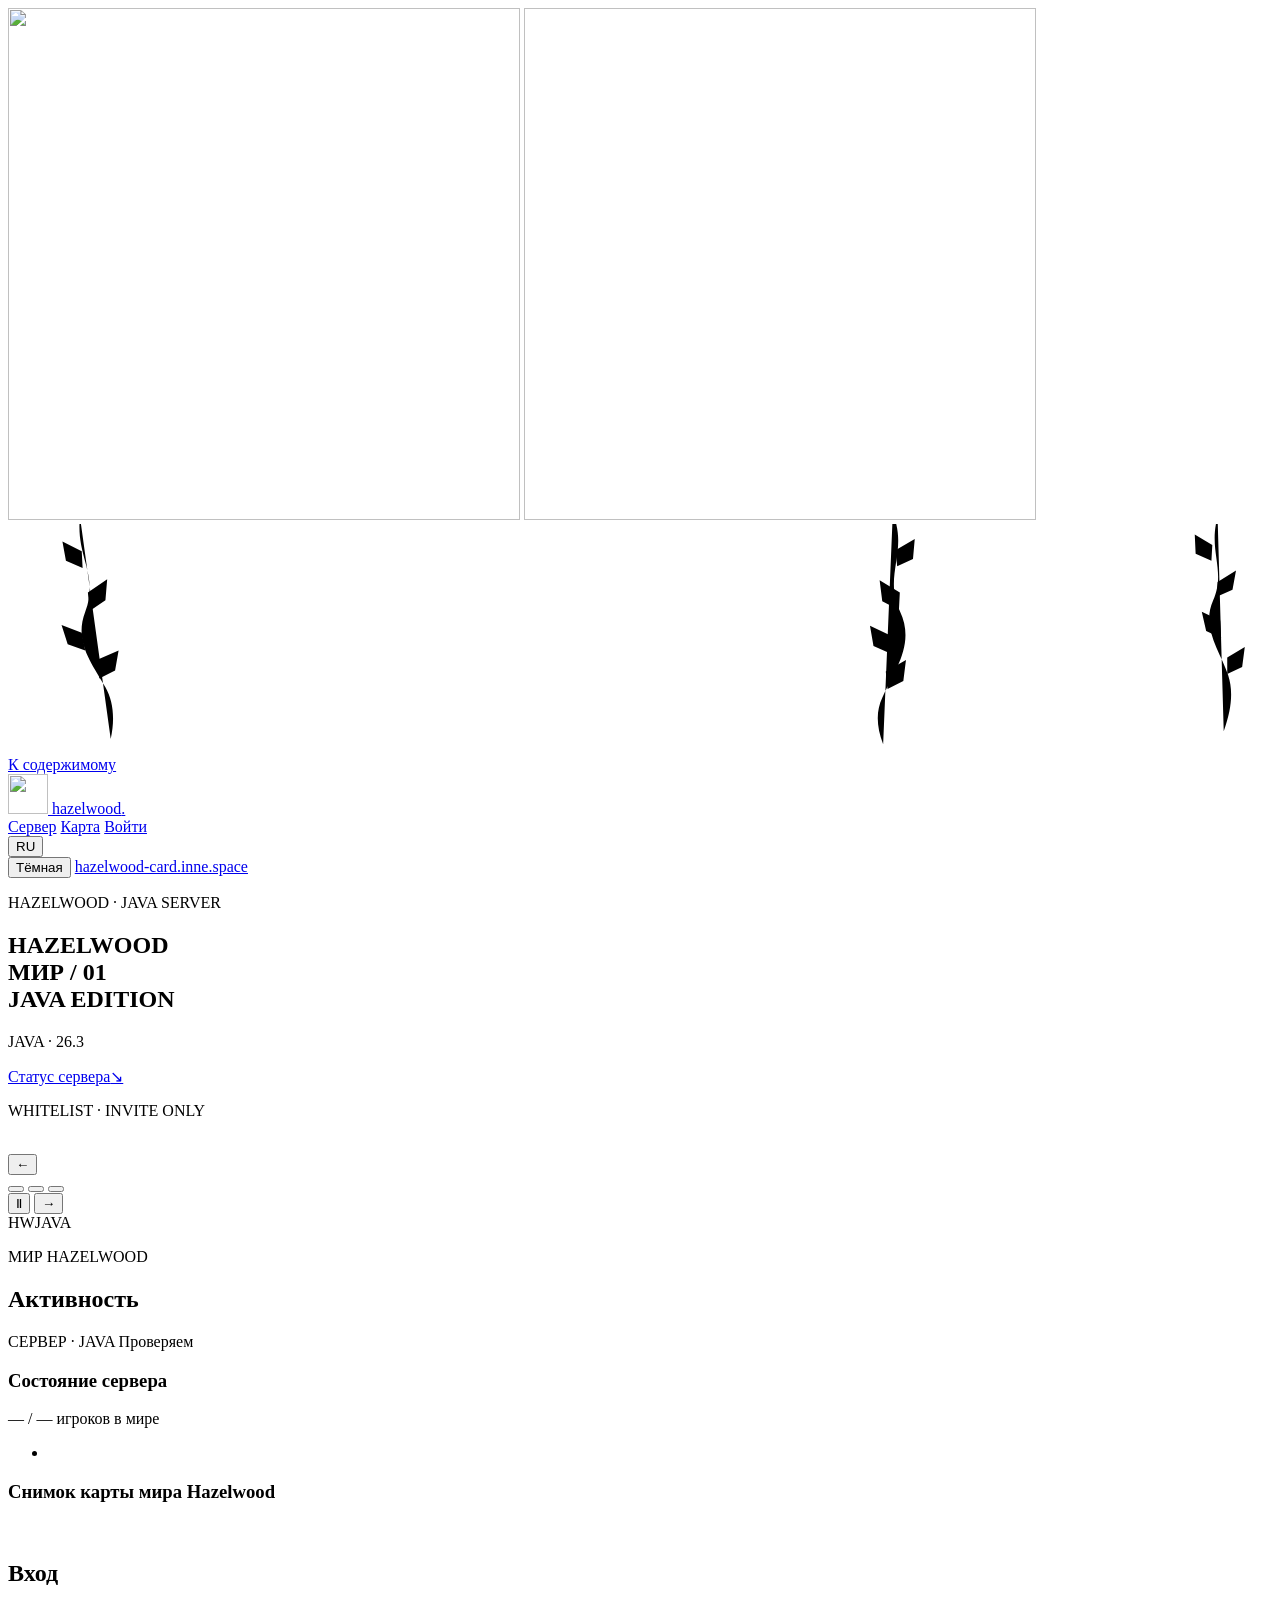
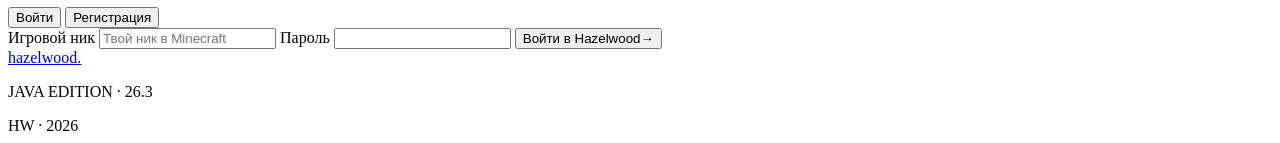
==== web/index.html @ 037be2fb "Initial Hazelwood player profile site" ====
<!doctype html>
<html lang="ru">
  <head>
    <meta charset="utf-8">
    <meta name="viewport" content="width=device-width, initial-scale=1">
    <meta name="description" content="Hazelwood — игроки онлайн, BlueMap и карточки жителей закрытого Minecraft-сервера." id="page-description">
    <title>Hazelwood — мир Minecraft</title>
    <link rel="icon" type="image/png" href="/assets/brand/hazelwood-favicon.png">
    <link rel="preload" as="image" href="/assets/ambient/day-reef.webp" fetchpriority="low">
    <link rel="preload" as="image" href="/assets/ambient/day-village.webp" fetchpriority="low">
    <link rel="preload" as="image" href="/assets/ambient/day-temple.webp" fetchpriority="low">
    <link rel="preload" as="image" href="/assets/ambient/night-forest.webp" fetchpriority="low">
    <link rel="preload" as="image" href="/assets/ambient/night-swamp.webp" fetchpriority="low">
    <link rel="preload" as="image" href="/assets/ambient/night-sanctuary.webp" fetchpriority="low">
    <link rel="stylesheet" href="/styles.css?v=[base64]">
    <script src="/app.js?v=[base64]" defer></script>
  </head>
  <body>
    <div class="ambient-light" aria-hidden="true">
      <img class="ambient-ray" data-ambient-layer="0" data-active="true" data-source="/assets/ambient/day-reef.webp" src="/assets/ambient/day-reef.webp" alt="" width="512" height="512" decoding="async">
      <img class="ambient-ray" data-ambient-layer="1" data-active="false" alt="" width="512" height="512" decoding="async">
    </div>
    <svg class="header-vines" id="header-vines" viewBox="0 0 1440 260" preserveAspectRatio="none" aria-hidden="true" focusable="false">
      <g class="vine-sway vine-sway-a">
        <path class="vine-stem" d="M82-8c-5 46 22 65 6 108-13 34 7 58 23 86 9 16 11 36 6 59"></path>
        <path class="vine-leaf" d="M84 31 62 20l4 22 19 8zm7 47 22-15-2 24-18 12zm-7 46-23-9 7 22 20 7zm19 30 23-10-4 23-18 9z"></path>
      </g>
      <g class="vine-sway vine-sway-b">
        <path class="vine-stem" d="M1008-12c18 44-11 70 8 111 18 38-6 67-20 99-7 15-7 32 1 53"></path>
        <path class="vine-leaf" d="m1011 30 22-13-2 23-18 8zm5 48-23-14 3 24 19 10zm-13 48-21-10 4 23 18 8zm-3 42 23-13-3 24-18 9z"></path>
      </g>
      <g class="vine-sway vine-sway-c">
        <path class="vine-stem" d="M1378-8c-11 39 10 61-5 95-14 31 8 58 17 85 6 18 4 39-5 64"></path>
        <path class="vine-leaf" d="m1372 24-20-12 1 22 18 8zm6 42 21-13-4 22-18 8zm3 44-21-10 5 22 17 8zm8 42 20-12-3 23-17 8z"></path>
      </g>
    </svg>
    <a class="skip-link" href="#main" data-i18n="skip">К содержимому</a>
    <header class="site-header">
      <a class="brand" href="#top" aria-label="Hazelwood — главная" data-i18n-aria="brand.home">
        <img class="brand-mark" src="/assets/brand/hazelwood-mark.png" alt="" width="40" height="40">
        <span class="brand-name">hazelwood<span class="brand-dot">.</span></span>
      </a>
      <nav class="primary-nav" aria-label="Основная навигация" data-i18n-aria="nav.label">
        <a href="#world" data-i18n="nav.server">Сервер</a>
        <a href="#map" data-i18n="nav.map">Карта</a>
        <a href="#account" id="account-nav" data-i18n="nav.login">Войти</a>
      </nav>
      <div class="language-control" id="language-control">
        <button class="language-trigger" id="language-trigger" type="button" aria-label="Язык сайта" data-i18n-aria="language.label" aria-haspopup="listbox" aria-expanded="false" aria-controls="language-menu">
          <span data-language-code>RU</span><span class="language-chevron" aria-hidden="true"></span>
        </button>
        <div class="language-menu" id="language-menu" role="listbox" aria-label="Язык сайта" data-i18n-aria="language.label" hidden>
          <button class="language-option" type="button" role="option" lang="ru" data-language="ru" aria-selected="true" tabindex="-1">
            <span class="language-name">Русский</span><span class="language-option-meta"><span>RU</span><span class="language-check" aria-hidden="true">✓</span></span>
          </button>
          <button class="language-option" type="button" role="option" lang="uk" data-language="uk" aria-selected="false" tabindex="-1">
            <span class="language-name">Українська</span><span class="language-option-meta"><span>UK</span><span class="language-check" aria-hidden="true">✓</span></span>
          </button>
          <button class="language-option" type="button" role="option" lang="en" data-language="en" aria-selected="false" tabindex="-1">
            <span class="language-name">English</span><span class="language-option-meta"><span>EN</span><span class="language-check" aria-hidden="true">✓</span></span>
          </button>
        </div>
      </div>
      <button class="theme-toggle" id="theme-toggle" type="button" aria-label="Переключить на тёмную тему" aria-pressed="false"><span class="theme-icon" aria-hidden="true"><i></i></span><span id="theme-label">Тёмная</span></button>
      <a class="server-address" href="https://hazelwood-card.inne.space" aria-label="Адрес сайта Hazelwood" data-i18n-aria="server.address">
        <span class="address-status" aria-hidden="true"></span>
        hazelwood-card.inne.space
      </a>
    </header>


    <main id="main">
      <section class="hero shell" id="top" aria-labelledby="hero-title">
        <div class="hero-copy">
          <p class="eyebrow"><span class="status-cube" aria-hidden="true"></span>HAZELWOOD · JAVA SERVER</p>
          <h1 id="hero-title"><span class="hero-line" data-i18n="hero.line1">HAZELWOOD</span><br><span class="hero-line" data-i18n="hero.line2">МИР / 01</span><br><span data-i18n="hero.line3">JAVA EDITION</span></h1>
          <p class="hero-intro" data-i18n="hero.intro">JAVA · 26.3</p>
          <a class="button button-light" href="#world"><span data-i18n="hero.cta">Статус сервера</span><span aria-hidden="true">↘</span></a>
          <p class="hero-motd"><span class="motd-dot" aria-hidden="true"></span><span data-i18n="hero.motd">WHITELIST · INVITE ONLY</span></p>
        </div>
        <div class="hero-carousel" id="hero-carousel" data-scene-carousel data-theme="light" role="region" aria-label="Сцены мира Hazelwood" data-i18n-aria="scene.carousel">
          <div class="hero-scene-images" aria-hidden="true">
            <img class="hero-scene-image" id="scene-image-a" src="/assets/scenes/day-reef.webp" srcset="/assets/scenes/day-reef-840.webp 840w, /assets/scenes/day-reef-1200.webp 1200w, /assets/scenes/day-reef.webp 1672w" sizes="(max-width: 820px) 94vw, 60vw" data-source="/assets/scenes/day-reef.webp" data-active="true" draggable="false" alt="" decoding="async" fetchpriority="high">
            <img class="hero-scene-image" id="scene-image-b" data-active="false" draggable="false" alt="" decoding="async">
          </div>
          <div class="hero-carousel-controls">
            <button class="scene-control" type="button" data-scene-action="previous" aria-label="Предыдущая сцена" data-i18n-aria="scene.previous"><span aria-hidden="true">←</span></button>
            <div class="scene-pagination">
              <div class="scene-pagination-set" data-scene-controls="day" role="group" aria-label="Дневные сцены" data-i18n-aria="scene.dayControls">
                <button class="scene-indicator" type="button" data-scene-index="0" aria-label="Дневная сцена 1" data-i18n-aria="scene.day1" aria-pressed="true"></button>
                <button class="scene-indicator" type="button" data-scene-index="1" aria-label="Дневная сцена 2" data-i18n-aria="scene.day2" aria-pressed="false"></button>
                <button class="scene-indicator" type="button" data-scene-index="2" aria-label="Дневная сцена 3" data-i18n-aria="scene.day3" aria-pressed="false"></button>
              </div>
              <div class="scene-pagination-set" data-scene-controls="night" role="group" aria-label="Ночные сцены" data-i18n-aria="scene.nightControls" hidden>
                <button class="scene-indicator" type="button" data-scene-index="0" aria-label="Ночная сцена 1" data-i18n-aria="scene.night1" aria-pressed="true"></button>
                <button class="scene-indicator" type="button" data-scene-index="1" aria-label="Ночная сцена 2" data-i18n-aria="scene.night2" aria-pressed="false"></button>
                <button class="scene-indicator" type="button" data-scene-index="2" aria-label="Ночная сцена 3" data-i18n-aria="scene.night3" aria-pressed="false"></button>
              </div>
            </div>
            <div class="scene-transport">
              <button class="scene-control scene-autoplay-toggle" id="scene-autoplay-toggle" type="button" data-scene-action="toggle-autoplay" aria-label="Поставить карусель на паузу" data-i18n-aria="scene.pause" aria-pressed="false"><span aria-hidden="true">Ⅱ</span></button>
              <button class="scene-control" type="button" data-scene-action="next" aria-label="Следующая сцена" data-i18n-aria="scene.next"><span aria-hidden="true">→</span></button>
            </div>
          </div>
        </div>
        <div class="hero-stamp" aria-hidden="true"><span>HW</span><span>JAVA</span></div>
      </section>

      <section class="world-section shell section-space" id="world" aria-labelledby="world-title">
        <div class="section-heading">
          <div>
            <p class="eyebrow"><span class="status-cube" aria-hidden="true"></span><span data-i18n="world.eyebrow">МИР HAZELWOOD</span></p>
            <h2 id="world-title" data-i18n="world.title">Активность</h2>
          </div>
        </div>

        <div class="world-grid">
          <article class="presence-panel panel" aria-labelledby="presence-title">
            <div class="panel-topline">
              <span class="panel-kicker"><span class="mini-block-icon" aria-hidden="true"></span> <span data-i18n="server.kicker">СЕРВЕР · JAVA</span></span>
              <span class="status-pill status-loading" id="server-state"><span class="state-dot"></span><span id="server-state-text">Проверяем</span></span>
            </div>
            <h3 id="presence-title" class="visually-hidden" data-i18n="server.title">Состояние сервера</h3>
            <div class="presence-count">
              <span class="presence-number" id="online-count" aria-live="polite">—</span>
              <span class="presence-total">/ <span id="max-players">—</span></span>
              <span class="presence-label" data-i18n="server.playersLabel">игроков в мире</span>
            </div>
            <div class="player-presence">
              <ul class="online-list" id="online-players" aria-live="polite" aria-label="Игроки онлайн" data-i18n-aria="server.onlineList">
                <li class="inline-skeleton" aria-hidden="true"></li>
              </ul>
            </div>
          </article>

          <article class="map-panel" id="map" aria-labelledby="map-title">
            <h3 id="map-title" class="visually-hidden" data-i18n="map.previewTitle">Снимок карты мира Hazelwood</h3>
            <div class="map-stage">
              <div class="map-preview" id="map-preview">
                <span class="map-plane">
                  <img class="map-preview-image" id="map-preview-image" src="/map-preview.png?v=preview-crop-1" alt="" loading="lazy" decoding="async">
                </span>
                <span class="map-preview-unavailable" id="map-preview-unavailable" role="status" data-i18n="map.previewUnavailable" hidden>Снимок карты недоступен</span>
              </div>
            </div>
          </article>
        </div>
        <div class="status-error" id="status-error" role="status" hidden></div>
      </section>

      <section class="account-section" id="account" aria-labelledby="account-title">
        <div class="account-shell shell">
          <h2 id="account-title" class="visually-hidden" data-i18n="account.title">Вход</h2>

          <div class="account-workspace">
            <div class="account-tabs" role="tablist" aria-label="Действия с аккаунтом" data-i18n-aria="account.tabsLabel">
              <button class="account-tab is-active" id="tab-login" type="button" role="tab" aria-selected="true" aria-controls="login-pane" data-i18n="account.loginTab">Войти</button>
              <button class="account-tab" id="tab-register" type="button" role="tab" aria-selected="false" aria-controls="register-pane" data-i18n="account.registerTab">Регистрация</button>
            </div>
            <div class="account-pane" id="login-pane" role="tabpanel" aria-labelledby="tab-login">
              <form class="auth-form" id="login-form">
                <label for="login-username" data-i18n="account.nickname">Игровой ник</label>
                <input id="login-username" name="username" autocomplete="username" spellcheck="false" maxlength="16" required pattern="[A-Za-z0-9_]{3,16}" placeholder="Твой ник в Minecraft" data-i18n-placeholder="account.nicknamePlaceholder">
                <label for="login-password" data-i18n="account.password">Пароль</label>
                <input id="login-password" name="password" type="password" autocomplete="current-password" required>
                <button class="button button-light button-wide" type="submit"><span data-i18n="account.loginSubmit">Войти в Hazelwood</span><span aria-hidden="true">→</span></button>
              </form>
            </div>
            <div class="account-pane" id="register-pane" role="tabpanel" aria-labelledby="tab-register" hidden>
              <form class="auth-form" id="register-form">
                <label for="register-username" data-i18n="account.nickname">Игровой ник</label>
                <input id="register-username" name="username" autocomplete="username" spellcheck="false" maxlength="16" required pattern="[A-Za-z0-9_]{3,16}" placeholder="Твой ник в Minecraft" data-i18n-placeholder="account.nicknamePlaceholder">
                <label for="register-password" data-i18n="account.password">Пароль</label>
                <input id="register-password" name="password" type="password" autocomplete="new-password" minlength="12" required>
                <p class="form-hint form-hint-dark" data-i18n="account.passwordHint">Не короче 12 символов.</p>
                <label for="invite-code" data-i18n="account.inviteCode">Код приглашения</label>
                <input id="invite-code" name="inviteCode" autocomplete="off" autocapitalize="characters" required>
                <button class="button button-light button-wide" type="submit"><span data-i18n="account.registerSubmit">Создать карточку</span><span aria-hidden="true">→</span></button>
              </form>
            </div>
            <p class="form-message" id="auth-message" role="status" aria-live="polite" hidden></p>
          </div>
        </div>
      </section>

      <section class="member-section shell section-space" id="member" aria-labelledby="member-title" hidden>
        <div class="section-heading section-heading-inline">
          <div><p class="eyebrow"><span class="eyebrow-rule"></span><span data-i18n="member.eyebrow">ТВОЯ КАРТОЧКА</span></p><h2 id="member-title" data-i18n="member.title">Житель Hazelwood</h2></div>
          <button class="button button-outline" id="logout-button" type="button"><span data-i18n="member.logout">Выйти</span> <span aria-hidden="true">↗</span></button>
        </div>
        <article class="profile-card member-card" id="member-profile"></article>
        <div class="member-map-access">
          <button class="button button-outline" id="member-map-open" type="button" aria-haspopup="dialog" aria-controls="map-dialog"><span data-i18n="member.openMap">Открыть интерактивную карту</span><span aria-hidden="true">↗</span></button>
        </div>
        <dialog class="map-dialog" id="map-dialog" aria-labelledby="map-dialog-title">
          <div class="map-dialog-panel">
            <header class="map-dialog-header">
              <h2 id="map-dialog-title" data-i18n="map.modalTitle">Hazelwood · интерактивная карта</h2>
              <button class="map-dialog-close" id="map-dialog-close" type="button" aria-label="Закрыть карту" data-i18n-aria="map.close">×</button>
            </header>
            <iframe id="interactive-map" title="Интерактивная карта мира Hazelwood" data-i18n-title="map.iframeTitle" loading="lazy" referrerpolicy="same-origin" allow="fullscreen"></iframe>
          </div>
        </dialog>
        <section class="admin-panel" id="admin-panel" aria-labelledby="admin-title" hidden>
          <div class="admin-heading"><div><p class="eyebrow"><span class="eyebrow-rule"></span><span data-i18n="admin.eyebrow">УПРАВЛЕНИЕ</span></p><h3 id="admin-title" data-i18n="admin.title">Администрирование</h3></div><span class="admin-label" data-i18n="admin.badge">АДМИН</span></div>
          <div class="admin-grid">
            <div class="admin-tool invite-tool">
              <h4 data-i18n="admin.inviteTitle">Приглашения</h4>
              <p class="admin-meta" data-i18n="admin.inviteMeta">ОДНОРАЗОВЫЙ · ПОКАЗ ОДИН РАЗ</p>
              <button class="button button-dark" id="create-invite" type="button"><span data-i18n="admin.inviteButton">Создать код</span><span aria-hidden="true">＋</span></button>
              <div class="invite-result" id="invite-result" hidden>
                <code id="invite-code-result"></code>
                <button class="copy-button" id="copy-invite" type="button" data-i18n="admin.copy">Копировать</button>
              </div>
              <p class="admin-message" id="invite-message" role="status" aria-live="polite"></p>
            </div>
            <div class="admin-tool player-tool">
              <h4 data-i18n="admin.playersTitle">Игроки</h4>
              <form class="admin-search" id="admin-search-form"><label class="visually-hidden" for="admin-search" data-i18n="admin.searchLabel">Поиск игрока</label><input id="admin-search" name="search" autocomplete="off" placeholder="Поиск по нику" data-i18n-placeholder="admin.searchPlaceholder"><button class="button button-dark" type="submit" data-i18n="admin.searchButton">Найти</button></form>
              <div class="admin-players" id="admin-players" aria-live="polite"><p class="admin-message" data-i18n="admin.playersHint">Введите ник для поиска.</p></div>
            </div>
          </div>
        </section>
      </section>
    </main>

    <footer class="site-footer">
      <div class="shell footer-inner"><a class="footer-brand" href="#top">hazelwood<span>.</span></a><p data-i18n="footer">JAVA EDITION · 26.3</p><span class="footer-mark" aria-hidden="true">HW · 2026</span></div>
    </footer>
    <div class="toast" id="toast" role="status" aria-live="polite" hidden></div>
  </body>
</html>
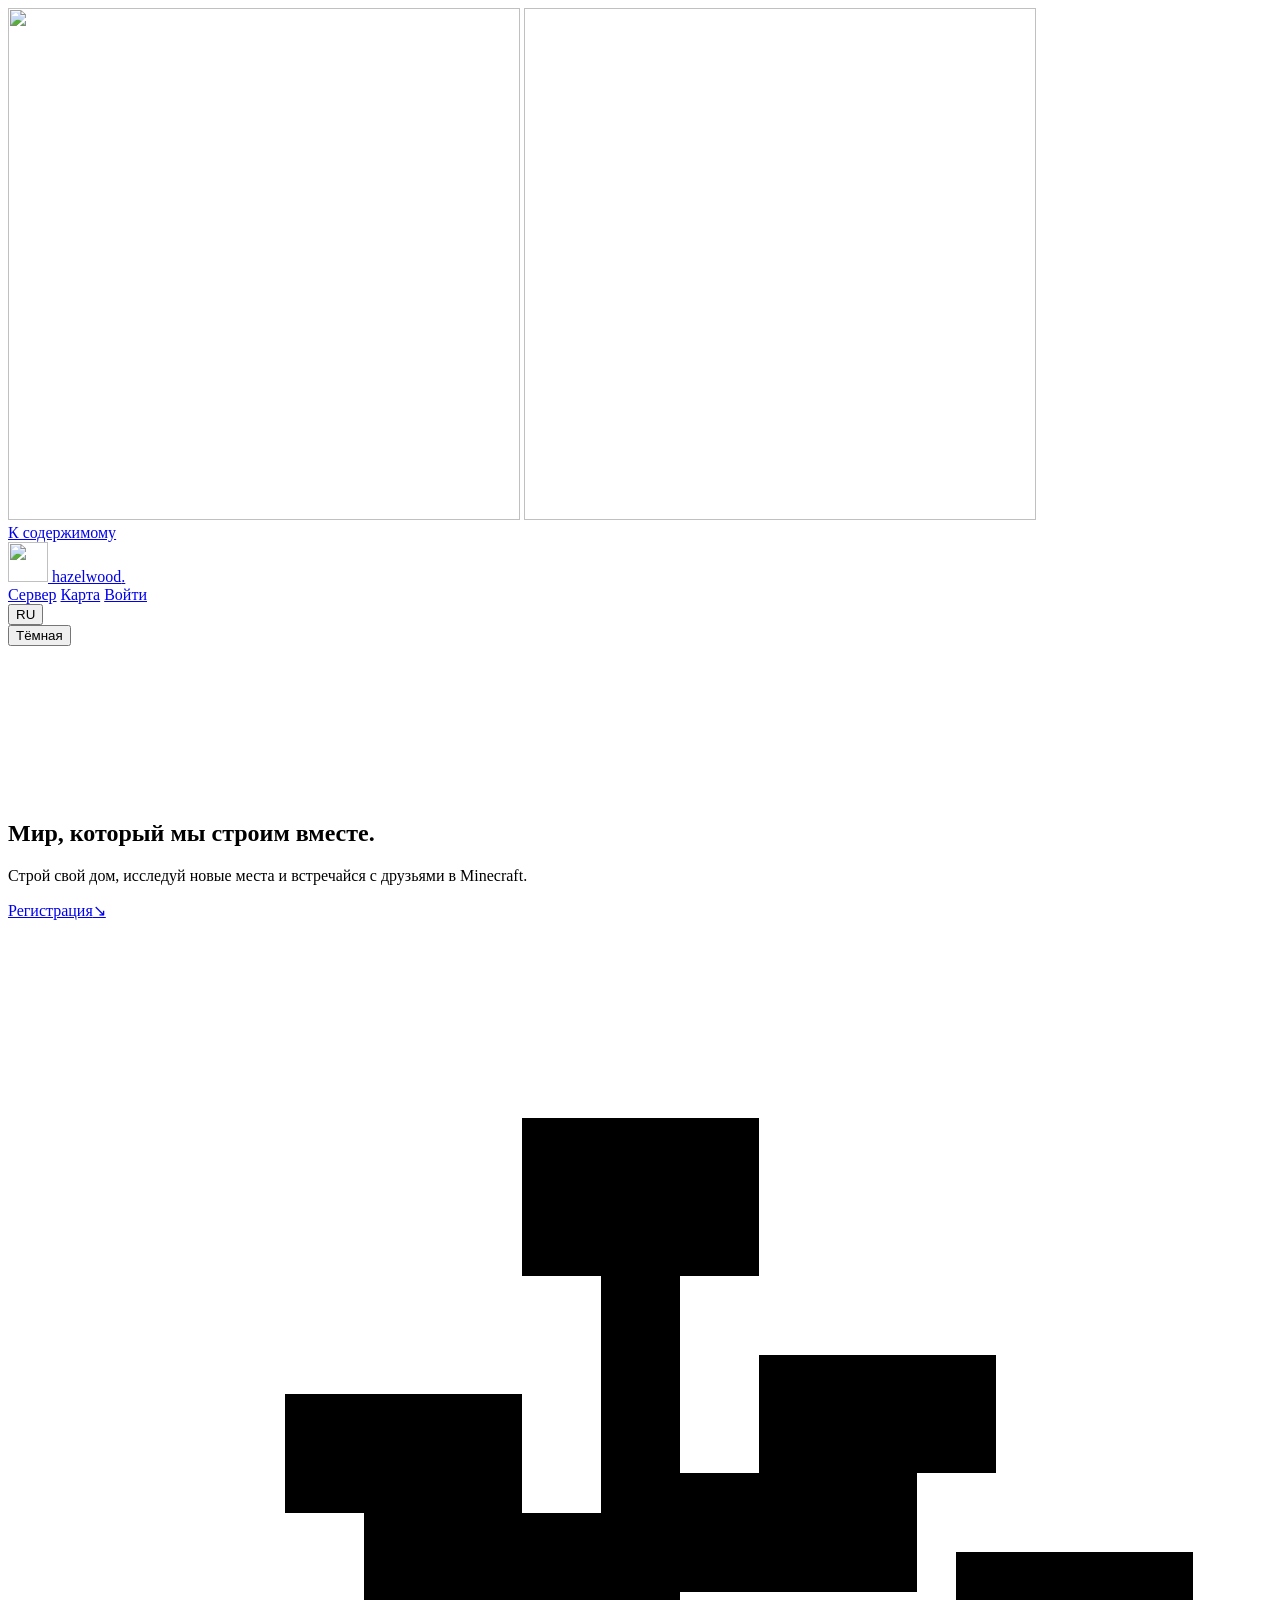
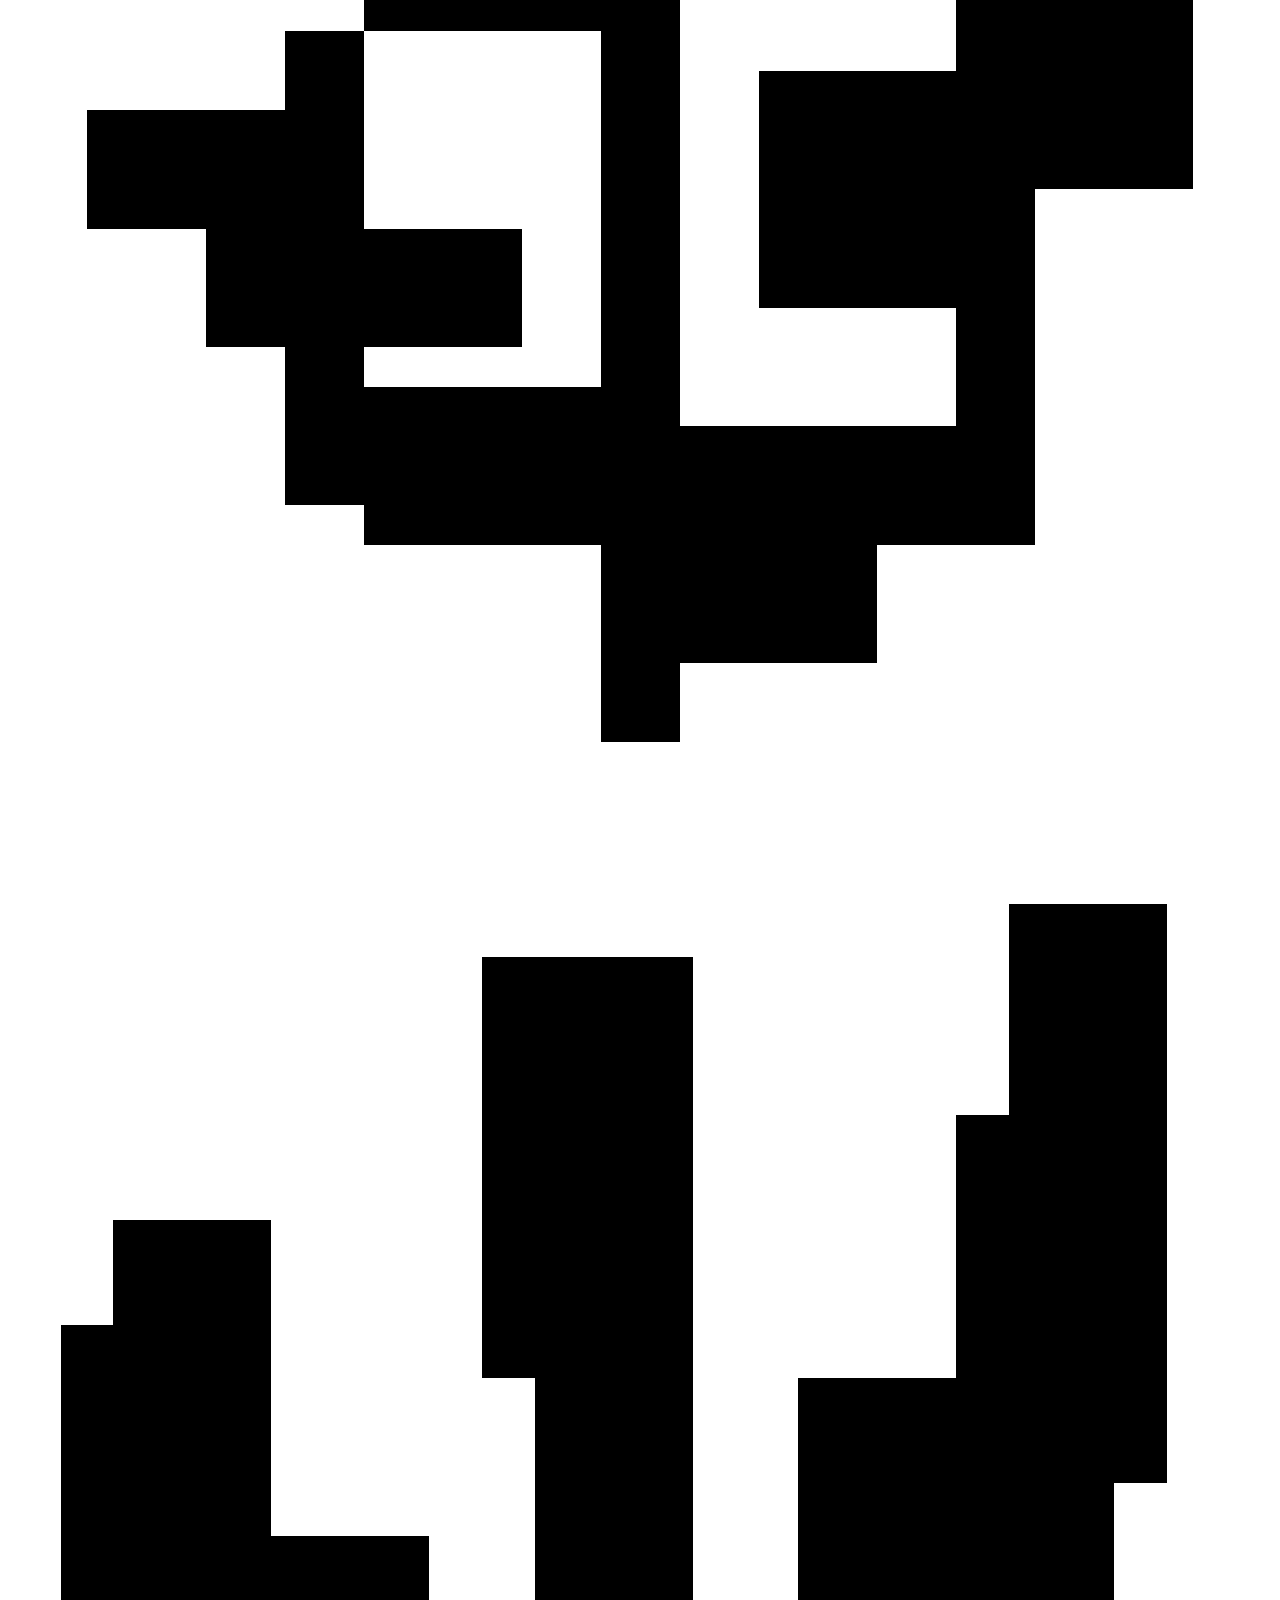
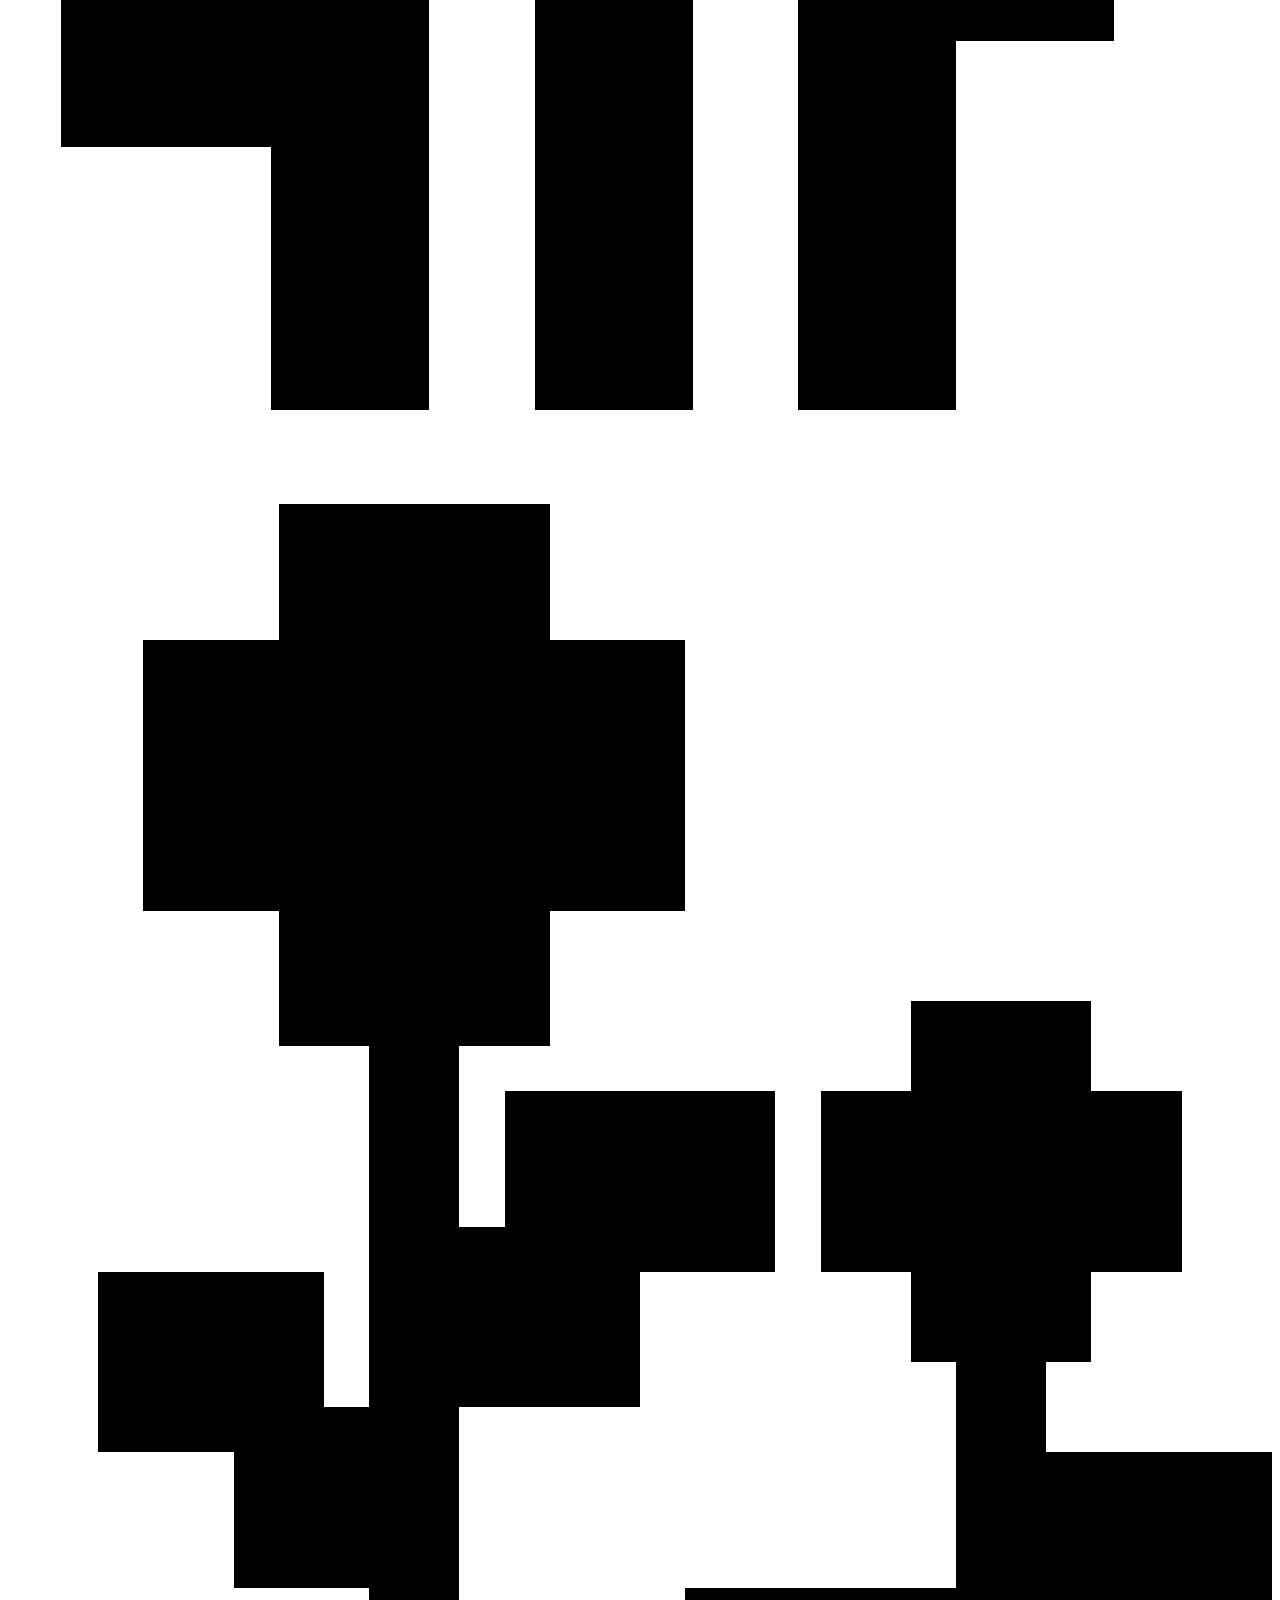
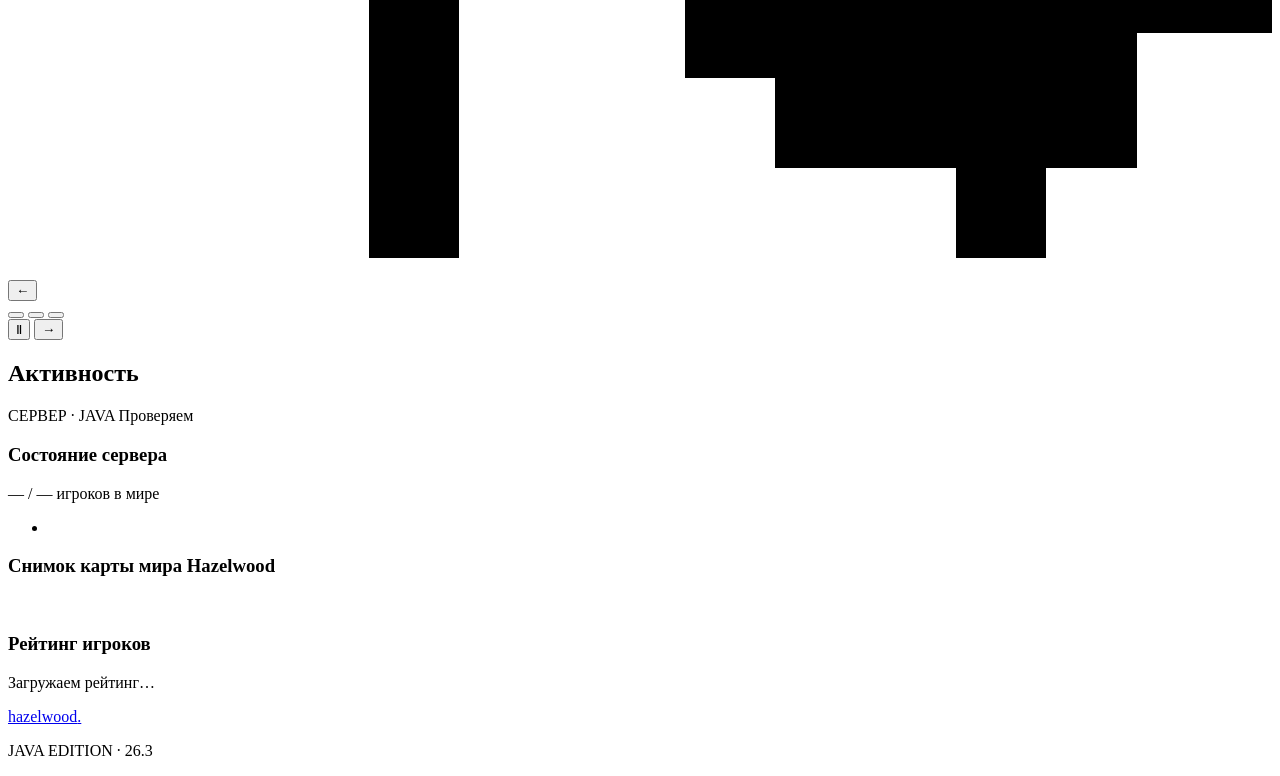
==== commit 13709d6d: "old additions" ====
--- a/web/index.html
+++ b/web/index.html
@@ -5,45 +5,32 @@
     <meta name="viewport" content="width=device-width, initial-scale=1">
     <meta name="description" content="Hazelwood — игроки онлайн, BlueMap и карточки жителей закрытого Minecraft-сервера." id="page-description">
     <title>Hazelwood — мир Minecraft</title>
-    <link rel="icon" type="image/png" href="/assets/brand/hazelwood-favicon.png">
+    <link rel="icon" type="image/png" href="/api/seasonal-icon">
     <link rel="preload" as="image" href="/assets/ambient/day-reef.webp" fetchpriority="low">
     <link rel="preload" as="image" href="/assets/ambient/day-village.webp" fetchpriority="low">
     <link rel="preload" as="image" href="/assets/ambient/day-temple.webp" fetchpriority="low">
     <link rel="preload" as="image" href="/assets/ambient/night-forest.webp" fetchpriority="low">
     <link rel="preload" as="image" href="/assets/ambient/night-swamp.webp" fetchpriority="low">
     <link rel="preload" as="image" href="/assets/ambient/night-sanctuary.webp" fetchpriority="low">
-    <link rel="stylesheet" href="/styles.css?v=[base64]">
-    <script src="/app.js?v=[base64]" defer></script>
+    <link rel="stylesheet" href="/styles.css?v=portal-2-vine-wind-1-vine-tendril-12-player-head-1-flora-butterflies-1-hero-clip-1-header-address-removed-1-vine-layer-1">
+    <script src="/app.js?v=portal-6-vine-clone-4-flora-butterflies-1-left-vine-1-profile-eyebrow-removed-1-header-address-removed-1" defer></script>
   </head>
-  <body>
+  <body data-page="landing">
     <div class="ambient-light" aria-hidden="true">
       <img class="ambient-ray" data-ambient-layer="0" data-active="true" data-source="/assets/ambient/day-reef.webp" src="/assets/ambient/day-reef.webp" alt="" width="512" height="512" decoding="async">
       <img class="ambient-ray" data-ambient-layer="1" data-active="false" alt="" width="512" height="512" decoding="async">
     </div>
-    <svg class="header-vines" id="header-vines" viewBox="0 0 1440 260" preserveAspectRatio="none" aria-hidden="true" focusable="false">
-      <g class="vine-sway vine-sway-a">
-        <path class="vine-stem" d="M82-8c-5 46 22 65 6 108-13 34 7 58 23 86 9 16 11 36 6 59"></path>
-        <path class="vine-leaf" d="M84 31 62 20l4 22 19 8zm7 47 22-15-2 24-18 12zm-7 46-23-9 7 22 20 7zm19 30 23-10-4 23-18 9z"></path>
-      </g>
-      <g class="vine-sway vine-sway-b">
-        <path class="vine-stem" d="M1008-12c18 44-11 70 8 111 18 38-6 67-20 99-7 15-7 32 1 53"></path>
-        <path class="vine-leaf" d="m1011 30 22-13-2 23-18 8zm5 48-23-14 3 24 19 10zm-13 48-21-10 4 23 18 8zm-3 42 23-13-3 24-18 9z"></path>
-      </g>
-      <g class="vine-sway vine-sway-c">
-        <path class="vine-stem" d="M1378-8c-11 39 10 61-5 95-14 31 8 58 17 85 6 18 4 39-5 64"></path>
-        <path class="vine-leaf" d="m1372 24-20-12 1 22 18 8zm6 42 21-13-4 22-18 8zm3 44-21-10 5 22 17 8zm8 42 20-12-3 23-17 8z"></path>
-      </g>
-    </svg>
+
     <a class="skip-link" href="#main" data-i18n="skip">К содержимому</a>
     <header class="site-header">
       <a class="brand" href="#top" aria-label="Hazelwood — главная" data-i18n-aria="brand.home">
-        <img class="brand-mark" src="/assets/brand/hazelwood-mark.png" alt="" width="40" height="40">
+        <img class="brand-mark" src="/api/seasonal-icon" alt="" width="40" height="40">
         <span class="brand-name">hazelwood<span class="brand-dot">.</span></span>
       </a>
       <nav class="primary-nav" aria-label="Основная навигация" data-i18n-aria="nav.label">
         <a href="#world" data-i18n="nav.server">Сервер</a>
         <a href="#map" data-i18n="nav.map">Карта</a>
-        <a href="#account" id="account-nav" data-i18n="nav.login">Войти</a>
+        <a id="landing-account-link" href="/login/" data-i18n="nav.login">Войти</a>
       </nav>
       <div class="language-control" id="language-control">
         <button class="language-trigger" id="language-trigger" type="button" aria-label="Язык сайта" data-i18n-aria="language.label" aria-haspopup="listbox" aria-expanded="false" aria-controls="language-menu">
@@ -62,21 +49,445 @@
         </div>
       </div>
       <button class="theme-toggle" id="theme-toggle" type="button" aria-label="Переключить на тёмную тему" aria-pressed="false"><span class="theme-icon" aria-hidden="true"><i></i></span><span id="theme-label">Тёмная</span></button>
-      <a class="server-address" href="https://hazelwood-card.inne.space" aria-label="Адрес сайта Hazelwood" data-i18n-aria="server.address">
-        <span class="address-status" aria-hidden="true"></span>
-        hazelwood-card.inne.space
-      </a>
     </header>
 
 
     <main id="main">
       <section class="hero shell" id="top" aria-labelledby="hero-title">
+        <svg class="header-vines" id="header-vines" aria-hidden="true" focusable="false">
+      <g class="vine-strand vine-strand--mobile-hidden" data-anchor=".40972" data-tip-x="0" transform="translate(590 0)">
+        <g class="vine-link" data-joint="1" data-rest-x="0" transform="translate(0 0)">
+          <path class="vine-stem" d="M0 0V8H-1V17"></path>
+          <path class="vine-branch" d="M0 6H-4 M0 13H4"></path>
+          <rect class="vine-leaf" x="-13" y="1" width="7" height="8"></rect>
+          <rect class="vine-leaf-shade" x="-8" y="3" width="4" height="4"></rect>
+          <rect class="vine-leaf-light" x="-12" y="0" width="4" height="3"></rect>
+          <rect class="vine-leaf" x="-14" y="4" width="2" height="3"></rect>
+          <rect class="vine-leaf" x="6" y="6" width="5" height="6"></rect>
+          <rect class="vine-leaf-shade" x="4" y="8" width="4" height="2"></rect>
+          <rect class="vine-leaf-light" x="8" y="5" width="2" height="3"></rect>
+          <rect class="vine-leaf" x="10" y="9" width="2" height="3"></rect>
+          <rect class="vine-grab" x="-22" y="0" width="44" height="17"></rect>
+        </g>
+        <g class="vine-link" data-joint="2" data-rest-x="-1" transform="translate(-1 17)">
+          <path class="vine-stem" d="M0 0V8H-1V17"></path>
+          <path class="vine-branch" d="M0 6H4 M0 13H-4"></path>
+          <rect class="vine-leaf" x="6" y="1" width="10" height="11"></rect>
+          <rect class="vine-leaf-shade" x="4" y="3" width="4" height="7"></rect>
+          <rect class="vine-leaf-light" x="8" y="0" width="7" height="3"></rect>
+          <rect class="vine-leaf" x="15" y="4" width="2" height="3"></rect>
+          <rect class="vine-leaf" x="-13" y="6" width="7" height="8"></rect>
+          <rect class="vine-leaf-shade" x="-8" y="8" width="4" height="4"></rect>
+          <rect class="vine-leaf-light" x="-12" y="5" width="4" height="3"></rect>
+          <rect class="vine-leaf" x="-14" y="9" width="2" height="3"></rect>
+          <rect class="vine-grab" x="-22" y="0" width="44" height="17"></rect>
+        </g>
+        <g class="vine-link" data-joint="3" data-rest-x="-2" transform="translate(-2 34)">
+          <path class="vine-stem" d="M0 0V8H1V17"></path>
+          <path class="vine-branch" d="M0 6H-4 M0 13H4"></path>
+          <rect class="vine-leaf" x="-12" y="1" width="6" height="7"></rect>
+          <rect class="vine-leaf-shade" x="-8" y="3" width="4" height="3"></rect>
+          <rect class="vine-leaf-light" x="-11" y="0" width="3" height="3"></rect>
+          <rect class="vine-leaf" x="-13" y="4" width="2" height="3"></rect>
+          <rect class="vine-leaf" x="6" y="6" width="9" height="10"></rect>
+          <rect class="vine-leaf-shade" x="4" y="8" width="4" height="6"></rect>
+          <rect class="vine-leaf-light" x="8" y="5" width="6" height="3"></rect>
+          <rect class="vine-leaf" x="14" y="9" width="2" height="3"></rect>
+          <rect class="vine-grab" x="-22" y="0" width="44" height="17"></rect>
+        </g>
+        <g class="vine-link" data-joint="4" data-rest-x="-1" transform="translate(-1 51)">
+          <path class="vine-stem" d="M0 0V8H2V17"></path>
+          <path class="vine-branch" d="M0 6H4 M0 13H-4"></path>
+          <rect class="vine-leaf" x="6" y="1" width="12" height="13"></rect>
+          <rect class="vine-leaf-shade" x="4" y="3" width="4" height="9"></rect>
+          <rect class="vine-leaf-light" x="8" y="0" width="9" height="3"></rect>
+          <rect class="vine-leaf" x="17" y="4" width="2" height="3"></rect>
+          <rect class="vine-leaf" x="-12" y="6" width="6" height="7"></rect>
+          <rect class="vine-leaf-shade" x="-8" y="8" width="4" height="3"></rect>
+          <rect class="vine-leaf-light" x="-11" y="5" width="3" height="3"></rect>
+          <rect class="vine-leaf" x="-13" y="9" width="2" height="3"></rect>
+          <rect class="vine-grab" x="-22" y="0" width="44" height="17"></rect>
+        </g>
+        <g class="vine-link" data-joint="5" data-rest-x="1" transform="translate(1 68)">
+          <path class="vine-stem" d="M0 0V8H1V17"></path>
+          <path class="vine-branch" d="M0 6H-4 M0 13H4"></path>
+          <rect class="vine-leaf" x="-14" y="1" width="8" height="9"></rect>
+          <rect class="vine-leaf-shade" x="-8" y="3" width="4" height="5"></rect>
+          <rect class="vine-leaf-light" x="-13" y="0" width="5" height="3"></rect>
+          <rect class="vine-leaf" x="-15" y="4" width="2" height="3"></rect>
+          <rect class="vine-leaf" x="6" y="6" width="8" height="9"></rect>
+          <rect class="vine-leaf-shade" x="4" y="8" width="4" height="5"></rect>
+          <rect class="vine-leaf-light" x="8" y="5" width="5" height="3"></rect>
+          <rect class="vine-leaf" x="13" y="9" width="2" height="3"></rect>
+          <rect class="vine-grab" x="-22" y="0" width="44" height="17"></rect>
+        </g>
+        <g class="vine-link" data-joint="6" data-rest-x="2" transform="translate(2 85)">
+          <path class="vine-stem" d="M0 0V8H-1V17"></path>
+          <path class="vine-branch" d="M0 6H4 M0 13H-4"></path>
+          <rect class="vine-leaf" x="6" y="1" width="11" height="12"></rect>
+          <rect class="vine-leaf-shade" x="4" y="3" width="4" height="8"></rect>
+          <rect class="vine-leaf-light" x="8" y="0" width="8" height="3"></rect>
+          <rect class="vine-leaf" x="16" y="4" width="2" height="3"></rect>
+          <rect class="vine-leaf" x="-11" y="6" width="5" height="6"></rect>
+          <rect class="vine-leaf-shade" x="-8" y="8" width="4" height="2"></rect>
+          <rect class="vine-leaf-light" x="-10" y="5" width="2" height="3"></rect>
+          <rect class="vine-leaf" x="-12" y="9" width="2" height="3"></rect>
+          <rect class="vine-flower-petal" x="-5" y="2" width="5" height="5"></rect>
+          <rect class="vine-flower-petal" x="0" y="-3" width="5" height="5"></rect>
+          <rect class="vine-flower-petal" x="5" y="2" width="5" height="5"></rect>
+          <rect class="vine-flower-petal" x="0" y="7" width="5" height="5"></rect>
+          <rect class="vine-flower-center" x="-1" y="2" width="4" height="4"></rect>
+          <rect class="vine-flower-glint" x="-5" y="2" width="2" height="2"></rect>
+          <rect class="vine-grab" x="-22" y="0" width="44" height="17"></rect>
+        </g>
+        <g class="vine-link" data-joint="7" data-rest-x="1" transform="translate(1 102)">
+          <path class="vine-stem" d="M0 0V8H-1V17"></path>
+          <path class="vine-branch" d="M0 6H-4 M0 13H4"></path>
+          <rect class="vine-leaf" x="-15" y="1" width="9" height="10"></rect>
+          <rect class="vine-leaf-shade" x="-8" y="3" width="4" height="6"></rect>
+          <rect class="vine-leaf-light" x="-14" y="0" width="6" height="3"></rect>
+          <rect class="vine-leaf" x="-16" y="4" width="2" height="3"></rect>
+          <rect class="vine-leaf" x="6" y="6" width="9" height="10"></rect>
+          <rect class="vine-leaf-shade" x="4" y="8" width="4" height="6"></rect>
+          <rect class="vine-leaf-light" x="8" y="5" width="6" height="3"></rect>
+          <rect class="vine-leaf" x="14" y="9" width="2" height="3"></rect>
+          <rect class="vine-flower-violet" x="-5" y="2" width="5" height="5"></rect>
+          <rect class="vine-flower-violet" x="0" y="-3" width="5" height="5"></rect>
+          <rect class="vine-flower-violet" x="5" y="2" width="5" height="5"></rect>
+          <rect class="vine-flower-violet" x="0" y="7" width="5" height="5"></rect>
+          <rect class="vine-flower-center" x="-1" y="2" width="4" height="4"></rect>
+          <rect class="vine-flower-glint" x="5" y="2" width="2" height="2"></rect>
+          <rect class="vine-flower-glint" x="1" y="-2" width="2" height="2"></rect>
+          <rect class="vine-grab" x="-22" y="0" width="44" height="17"></rect>
+        </g>
+      </g>
+      <g class="vine-strand" data-anchor=".72917" data-tip-x="0" data-mobile-anchor=".87" transform="translate(1050 0)">
+        <g class="vine-link" data-joint="1" data-rest-x="0" transform="translate(0 0)">
+          <path class="vine-stem" d="M0 0V8H1V17"></path>
+          <path class="vine-branch" d="M0 6H4 M0 13H-4"></path>
+          <rect class="vine-leaf" x="6" y="1" width="12" height="13"></rect>
+          <rect class="vine-leaf-shade" x="4" y="3" width="4" height="9"></rect>
+          <rect class="vine-leaf-light" x="8" y="0" width="9" height="3"></rect>
+          <rect class="vine-leaf" x="17" y="4" width="2" height="3"></rect>
+          <rect class="vine-leaf" x="-15" y="6" width="9" height="10"></rect>
+          <rect class="vine-leaf-shade" x="-8" y="8" width="4" height="6"></rect>
+          <rect class="vine-leaf-light" x="-14" y="5" width="6" height="3"></rect>
+          <rect class="vine-leaf" x="-16" y="9" width="2" height="3"></rect>
+          <rect class="vine-grab" x="-22" y="0" width="44" height="17"></rect>
+        </g>
+        <g class="vine-link" data-joint="2" data-rest-x="1" transform="translate(1 17)">
+          <path class="vine-stem" d="M0 0V8H1V17"></path>
+          <path class="vine-branch" d="M0 6H-4 M0 13H4"></path>
+          <rect class="vine-leaf" x="-14" y="1" width="8" height="9"></rect>
+          <rect class="vine-leaf-shade" x="-8" y="3" width="4" height="5"></rect>
+          <rect class="vine-leaf-light" x="-13" y="0" width="5" height="3"></rect>
+          <rect class="vine-leaf" x="-15" y="4" width="2" height="3"></rect>
+          <rect class="vine-leaf" x="6" y="6" width="6" height="7"></rect>
+          <rect class="vine-leaf-shade" x="4" y="8" width="4" height="3"></rect>
+          <rect class="vine-leaf-light" x="8" y="5" width="3" height="3"></rect>
+          <rect class="vine-leaf" x="11" y="9" width="2" height="3"></rect>
+          <rect class="vine-grab" x="-22" y="0" width="44" height="17"></rect>
+        </g>
+        <g class="vine-link" data-joint="3" data-rest-x="2" transform="translate(2 34)">
+          <path class="vine-stem" d="M0 0V8H-1V17"></path>
+          <path class="vine-branch" d="M0 6H4 M0 13H-4"></path>
+          <rect class="vine-leaf" x="6" y="1" width="11" height="12"></rect>
+          <rect class="vine-leaf-shade" x="4" y="3" width="4" height="8"></rect>
+          <rect class="vine-leaf-light" x="8" y="0" width="8" height="3"></rect>
+          <rect class="vine-leaf" x="16" y="4" width="2" height="3"></rect>
+          <rect class="vine-leaf" x="-14" y="6" width="8" height="9"></rect>
+          <rect class="vine-leaf-shade" x="-8" y="8" width="4" height="5"></rect>
+          <rect class="vine-leaf-light" x="-13" y="5" width="5" height="3"></rect>
+          <rect class="vine-leaf" x="-15" y="9" width="2" height="3"></rect>
+          <rect class="vine-grab" x="-22" y="0" width="44" height="17"></rect>
+        </g>
+        <g class="vine-link" data-joint="4" data-rest-x="1" transform="translate(1 51)">
+          <path class="vine-stem" d="M0 0V8H-1V17"></path>
+          <path class="vine-branch" d="M0 6H-4 M0 13H4"></path>
+          <rect class="vine-leaf" x="-15" y="1" width="9" height="10"></rect>
+          <rect class="vine-leaf-shade" x="-8" y="3" width="4" height="6"></rect>
+          <rect class="vine-leaf-light" x="-14" y="0" width="6" height="3"></rect>
+          <rect class="vine-leaf" x="-16" y="4" width="2" height="3"></rect>
+          <rect class="vine-leaf" x="6" y="6" width="5" height="6"></rect>
+          <rect class="vine-leaf-shade" x="4" y="8" width="4" height="2"></rect>
+          <rect class="vine-leaf-light" x="8" y="5" width="2" height="3"></rect>
+          <rect class="vine-leaf" x="10" y="9" width="2" height="3"></rect>
+          <rect class="vine-grab" x="-22" y="0" width="44" height="17"></rect>
+        </g>
+        <g class="vine-link" data-joint="5" data-rest-x="0" transform="translate(0 68)">
+          <path class="vine-stem" d="M0 0V8H-1V17"></path>
+          <path class="vine-branch" d="M0 6H4 M0 13H-4"></path>
+          <rect class="vine-leaf" x="6" y="1" width="5" height="6"></rect>
+          <rect class="vine-leaf-shade" x="4" y="3" width="4" height="2"></rect>
+          <rect class="vine-leaf-light" x="8" y="0" width="2" height="3"></rect>
+          <rect class="vine-leaf" x="10" y="4" width="2" height="3"></rect>
+          <rect class="vine-leaf" x="-15" y="6" width="9" height="10"></rect>
+          <rect class="vine-leaf-shade" x="-8" y="8" width="4" height="6"></rect>
+          <rect class="vine-leaf-light" x="-14" y="5" width="6" height="3"></rect>
+          <rect class="vine-leaf" x="-16" y="9" width="2" height="3"></rect>
+          <rect class="vine-grab" x="-22" y="0" width="44" height="17"></rect>
+        </g>
+        <g class="vine-link" data-joint="6" data-rest-x="-1" transform="translate(-1 85)">
+          <path class="vine-stem" d="M0 0V8H-1V17"></path>
+          <path class="vine-branch" d="M0 6H-4 M0 13H4"></path>
+          <rect class="vine-leaf" x="-18" y="1" width="12" height="13"></rect>
+          <rect class="vine-leaf-shade" x="-8" y="3" width="4" height="9"></rect>
+          <rect class="vine-leaf-light" x="-17" y="0" width="9" height="3"></rect>
+          <rect class="vine-leaf" x="-19" y="4" width="2" height="3"></rect>
+          <rect class="vine-leaf" x="6" y="6" width="7" height="8"></rect>
+          <rect class="vine-leaf-shade" x="4" y="8" width="4" height="4"></rect>
+          <rect class="vine-leaf-light" x="8" y="5" width="4" height="3"></rect>
+          <rect class="vine-leaf" x="12" y="9" width="2" height="3"></rect>
+          <rect class="vine-flower-petal" x="-5" y="2" width="5" height="5"></rect>
+          <rect class="vine-flower-petal" x="0" y="-3" width="5" height="5"></rect>
+          <rect class="vine-flower-petal" x="5" y="2" width="5" height="5"></rect>
+          <rect class="vine-flower-petal" x="0" y="7" width="5" height="5"></rect>
+          <rect class="vine-flower-center" x="-1" y="2" width="4" height="4"></rect>
+          <rect class="vine-flower-glint" x="-5" y="2" width="2" height="2"></rect>
+          <rect class="vine-grab" x="-22" y="0" width="44" height="17"></rect>
+        </g>
+        <g class="vine-link" data-joint="7" data-rest-x="-2" transform="translate(-2 102)">
+          <path class="vine-stem" d="M0 0V8H1V17"></path>
+          <path class="vine-branch" d="M0 6H4 M0 13H-4"></path>
+          <rect class="vine-leaf" x="6" y="1" width="7" height="8"></rect>
+          <rect class="vine-leaf-shade" x="4" y="3" width="4" height="4"></rect>
+          <rect class="vine-leaf-light" x="8" y="0" width="4" height="3"></rect>
+          <rect class="vine-leaf" x="12" y="4" width="2" height="3"></rect>
+          <rect class="vine-leaf" x="-12" y="6" width="6" height="7"></rect>
+          <rect class="vine-leaf-shade" x="-8" y="8" width="4" height="3"></rect>
+          <rect class="vine-leaf-light" x="-11" y="5" width="3" height="3"></rect>
+          <rect class="vine-leaf" x="-13" y="9" width="2" height="3"></rect>
+          <rect class="vine-grab" x="-22" y="0" width="44" height="17"></rect>
+        </g>
+        <g class="vine-link" data-joint="8" data-rest-x="-1" transform="translate(-1 119)">
+          <path class="vine-stem" d="M0 0V8H2V17"></path>
+          <path class="vine-branch" d="M0 6H-4 M0 13H4"></path>
+          <rect class="vine-leaf" x="-16" y="1" width="10" height="11"></rect>
+          <rect class="vine-leaf-shade" x="-8" y="3" width="4" height="7"></rect>
+          <rect class="vine-leaf-light" x="-15" y="0" width="7" height="3"></rect>
+          <rect class="vine-leaf" x="-17" y="4" width="2" height="3"></rect>
+          <rect class="vine-leaf" x="6" y="6" width="8" height="9"></rect>
+          <rect class="vine-leaf-shade" x="4" y="8" width="4" height="5"></rect>
+          <rect class="vine-leaf-light" x="8" y="5" width="5" height="3"></rect>
+          <rect class="vine-leaf" x="13" y="9" width="2" height="3"></rect>
+          <rect class="vine-grab" x="-22" y="0" width="44" height="17"></rect>
+        </g>
+        <g class="vine-link" data-joint="9" data-rest-x="1" transform="translate(1 136)">
+          <path class="vine-stem" d="M0 0V8H1V17"></path>
+          <path class="vine-branch" d="M0 6H4 M0 13H-4"></path>
+          <rect class="vine-leaf" x="6" y="1" width="7" height="8"></rect>
+          <rect class="vine-leaf-shade" x="4" y="3" width="4" height="4"></rect>
+          <rect class="vine-leaf-light" x="8" y="0" width="4" height="3"></rect>
+          <rect class="vine-leaf" x="12" y="4" width="2" height="3"></rect>
+          <rect class="vine-leaf" x="-11" y="6" width="5" height="6"></rect>
+          <rect class="vine-leaf-shade" x="-8" y="8" width="4" height="2"></rect>
+          <rect class="vine-leaf-light" x="-10" y="5" width="2" height="3"></rect>
+          <rect class="vine-leaf" x="-12" y="9" width="2" height="3"></rect>
+          <rect class="vine-flower-violet" x="-5" y="2" width="5" height="5"></rect>
+          <rect class="vine-flower-violet" x="0" y="-3" width="5" height="5"></rect>
+          <rect class="vine-flower-violet" x="5" y="2" width="5" height="5"></rect>
+          <rect class="vine-flower-violet" x="0" y="7" width="5" height="5"></rect>
+          <rect class="vine-flower-center" x="-1" y="2" width="4" height="4"></rect>
+          <rect class="vine-flower-glint" x="5" y="2" width="2" height="2"></rect>
+          <rect class="vine-flower-glint" x="1" y="-2" width="2" height="2"></rect>
+          <rect class="vine-grab" x="-22" y="0" width="44" height="17"></rect>
+        </g>
+        <g class="vine-link" data-joint="10" data-rest-x="2" transform="translate(2 153)">
+          <path class="vine-stem" d="M0 0V8H-1V17"></path>
+          <path class="vine-branch" d="M0 6H-4 M0 13H4"></path>
+          <rect class="vine-leaf" x="-16" y="1" width="10" height="11"></rect>
+          <rect class="vine-leaf-shade" x="-8" y="3" width="4" height="7"></rect>
+          <rect class="vine-leaf-light" x="-15" y="0" width="7" height="3"></rect>
+          <rect class="vine-leaf" x="-17" y="4" width="2" height="3"></rect>
+          <rect class="vine-leaf" x="6" y="6" width="5" height="6"></rect>
+          <rect class="vine-leaf-shade" x="4" y="8" width="4" height="2"></rect>
+          <rect class="vine-leaf-light" x="8" y="5" width="2" height="3"></rect>
+          <rect class="vine-leaf" x="10" y="9" width="2" height="3"></rect>
+          <rect class="vine-grab" x="-22" y="0" width="44" height="17"></rect>
+        </g>
+        <g class="vine-link" data-joint="11" data-rest-x="1" transform="translate(1 170)">
+          <path class="vine-stem" d="M0 0V8H-1V17"></path>
+          <path class="vine-branch" d="M0 6H4 M0 13H-4"></path>
+          <rect class="vine-leaf" x="6" y="1" width="6" height="7"></rect>
+          <rect class="vine-leaf-shade" x="4" y="3" width="4" height="3"></rect>
+          <rect class="vine-leaf-light" x="8" y="0" width="3" height="3"></rect>
+          <rect class="vine-leaf" x="11" y="4" width="2" height="3"></rect>
+          <rect class="vine-leaf" x="-13" y="6" width="7" height="8"></rect>
+          <rect class="vine-leaf-shade" x="-8" y="8" width="4" height="4"></rect>
+          <rect class="vine-leaf-light" x="-12" y="5" width="4" height="3"></rect>
+          <rect class="vine-leaf" x="-14" y="9" width="2" height="3"></rect>
+          <rect class="vine-flower-petal" x="-5" y="2" width="5" height="5"></rect>
+          <rect class="vine-flower-petal" x="0" y="-3" width="5" height="5"></rect>
+          <rect class="vine-flower-petal" x="5" y="2" width="5" height="5"></rect>
+          <rect class="vine-flower-petal" x="0" y="7" width="5" height="5"></rect>
+          <rect class="vine-flower-center" x="-1" y="2" width="4" height="4"></rect>
+          <rect class="vine-flower-glint" x="-5" y="2" width="2" height="2"></rect>
+          <rect class="vine-grab" x="-22" y="0" width="44" height="17"></rect>
+        </g>
+      </g>
+      <g class="vine-strand vine-strand--mobile-hidden" data-anchor=".95139" data-tip-x="0" transform="translate(1390 0)">
+        <g class="vine-link" data-joint="1" data-rest-x="0" transform="translate(0 0)">
+          <path class="vine-stem" d="M0 0V8H-1V17"></path>
+          <path class="vine-branch" d="M0 6H-4 M0 13H4"></path>
+          <rect class="vine-leaf" x="-15" y="1" width="9" height="10"></rect>
+          <rect class="vine-leaf-shade" x="-8" y="3" width="4" height="6"></rect>
+          <rect class="vine-leaf-light" x="-14" y="0" width="6" height="3"></rect>
+          <rect class="vine-leaf" x="-16" y="4" width="2" height="3"></rect>
+          <rect class="vine-leaf" x="6" y="6" width="8" height="9"></rect>
+          <rect class="vine-leaf-shade" x="4" y="8" width="4" height="5"></rect>
+          <rect class="vine-leaf-light" x="8" y="5" width="5" height="3"></rect>
+          <rect class="vine-leaf" x="13" y="9" width="2" height="3"></rect>
+          <rect class="vine-grab" x="-22" y="0" width="44" height="17"></rect>
+        </g>
+        <g class="vine-link" data-joint="2" data-rest-x="-1" transform="translate(-1 17)">
+          <path class="vine-stem" d="M0 0V8H-1V17"></path>
+          <path class="vine-branch" d="M0 6H4 M0 13H-4"></path>
+          <rect class="vine-leaf" x="6" y="1" width="5" height="6"></rect>
+          <rect class="vine-leaf-shade" x="4" y="3" width="4" height="2"></rect>
+          <rect class="vine-leaf-light" x="8" y="0" width="2" height="3"></rect>
+          <rect class="vine-leaf" x="10" y="4" width="2" height="3"></rect>
+          <rect class="vine-leaf" x="-11" y="6" width="5" height="6"></rect>
+          <rect class="vine-leaf-shade" x="-8" y="8" width="4" height="2"></rect>
+          <rect class="vine-leaf-light" x="-10" y="5" width="2" height="3"></rect>
+          <rect class="vine-leaf" x="-12" y="9" width="2" height="3"></rect>
+          <rect class="vine-grab" x="-22" y="0" width="44" height="17"></rect>
+        </g>
+        <g class="vine-link" data-joint="3" data-rest-x="-2" transform="translate(-2 34)">
+          <path class="vine-stem" d="M0 0V8H2V17"></path>
+          <path class="vine-branch" d="M0 6H-4 M0 13H4"></path>
+          <rect class="vine-leaf" x="-18" y="1" width="12" height="13"></rect>
+          <rect class="vine-leaf-shade" x="-8" y="3" width="4" height="9"></rect>
+          <rect class="vine-leaf-light" x="-17" y="0" width="9" height="3"></rect>
+          <rect class="vine-leaf" x="-19" y="4" width="2" height="3"></rect>
+          <rect class="vine-leaf" x="6" y="6" width="9" height="10"></rect>
+          <rect class="vine-leaf-shade" x="4" y="8" width="4" height="6"></rect>
+          <rect class="vine-leaf-light" x="8" y="5" width="6" height="3"></rect>
+          <rect class="vine-leaf" x="14" y="9" width="2" height="3"></rect>
+          <rect class="vine-grab" x="-22" y="0" width="44" height="17"></rect>
+        </g>
+        <g class="vine-link" data-joint="4" data-rest-x="0" transform="translate(0 51)">
+          <path class="vine-stem" d="M0 0V8H2V17"></path>
+          <path class="vine-branch" d="M0 6H4 M0 13H-4"></path>
+          <rect class="vine-leaf" x="6" y="1" width="7" height="8"></rect>
+          <rect class="vine-leaf-shade" x="4" y="3" width="4" height="4"></rect>
+          <rect class="vine-leaf-light" x="8" y="0" width="4" height="3"></rect>
+          <rect class="vine-leaf" x="12" y="4" width="2" height="3"></rect>
+          <rect class="vine-leaf" x="-13" y="6" width="7" height="8"></rect>
+          <rect class="vine-leaf-shade" x="-8" y="8" width="4" height="4"></rect>
+          <rect class="vine-leaf-light" x="-12" y="5" width="4" height="3"></rect>
+          <rect class="vine-leaf" x="-14" y="9" width="2" height="3"></rect>
+          <rect class="vine-grab" x="-22" y="0" width="44" height="17"></rect>
+        </g>
+        <g class="vine-link" data-joint="5" data-rest-x="2" transform="translate(2 68)">
+          <path class="vine-stem" d="M0 0V8H-1V17"></path>
+          <path class="vine-branch" d="M0 6H-4 M0 13H4"></path>
+          <rect class="vine-leaf" x="-16" y="1" width="10" height="11"></rect>
+          <rect class="vine-leaf-shade" x="-8" y="3" width="4" height="7"></rect>
+          <rect class="vine-leaf-light" x="-15" y="0" width="7" height="3"></rect>
+          <rect class="vine-leaf" x="-17" y="4" width="2" height="3"></rect>
+          <rect class="vine-leaf" x="6" y="6" width="6" height="7"></rect>
+          <rect class="vine-leaf-shade" x="4" y="8" width="4" height="3"></rect>
+          <rect class="vine-leaf-light" x="8" y="5" width="3" height="3"></rect>
+          <rect class="vine-leaf" x="11" y="9" width="2" height="3"></rect>
+          <rect class="vine-grab" x="-22" y="0" width="44" height="17"></rect>
+        </g>
+        <g class="vine-link" data-joint="6" data-rest-x="1" transform="translate(1 85)">
+          <path class="vine-stem" d="M0 0V8H-2V17"></path>
+          <path class="vine-branch" d="M0 6H4 M0 13H-4"></path>
+          <rect class="vine-leaf" x="6" y="1" width="7" height="8"></rect>
+          <rect class="vine-leaf-shade" x="4" y="3" width="4" height="4"></rect>
+          <rect class="vine-leaf-light" x="8" y="0" width="4" height="3"></rect>
+          <rect class="vine-leaf" x="12" y="4" width="2" height="3"></rect>
+          <rect class="vine-leaf" x="-14" y="6" width="8" height="9"></rect>
+          <rect class="vine-leaf-shade" x="-8" y="8" width="4" height="5"></rect>
+          <rect class="vine-leaf-light" x="-13" y="5" width="5" height="3"></rect>
+          <rect class="vine-leaf" x="-15" y="9" width="2" height="3"></rect>
+          <rect class="vine-flower-violet" x="-5" y="2" width="5" height="5"></rect>
+          <rect class="vine-flower-violet" x="0" y="-3" width="5" height="5"></rect>
+          <rect class="vine-flower-violet" x="5" y="2" width="5" height="5"></rect>
+          <rect class="vine-flower-violet" x="0" y="7" width="5" height="5"></rect>
+          <rect class="vine-flower-center" x="-1" y="2" width="4" height="4"></rect>
+          <rect class="vine-flower-glint" x="5" y="2" width="2" height="2"></rect>
+          <rect class="vine-flower-glint" x="1" y="-2" width="2" height="2"></rect>
+          <rect class="vine-grab" x="-22" y="0" width="44" height="17"></rect>
+        </g>
+        <g class="vine-link" data-joint="7" data-rest-x="-1" transform="translate(-1 102)">
+          <path class="vine-stem" d="M0 0V8H-1V17"></path>
+          <path class="vine-branch" d="M0 6H-4 M0 13H4"></path>
+          <rect class="vine-leaf" x="-16" y="1" width="10" height="11"></rect>
+          <rect class="vine-leaf-shade" x="-8" y="3" width="4" height="7"></rect>
+          <rect class="vine-leaf-light" x="-15" y="0" width="7" height="3"></rect>
+          <rect class="vine-leaf" x="-17" y="4" width="2" height="3"></rect>
+          <rect class="vine-leaf" x="6" y="6" width="5" height="6"></rect>
+          <rect class="vine-leaf-shade" x="4" y="8" width="4" height="2"></rect>
+          <rect class="vine-leaf-light" x="8" y="5" width="2" height="3"></rect>
+          <rect class="vine-leaf" x="10" y="9" width="2" height="3"></rect>
+          <rect class="vine-grab" x="-22" y="0" width="44" height="17"></rect>
+        </g>
+        <g class="vine-link" data-joint="8" data-rest-x="-2" transform="translate(-2 119)">
+          <path class="vine-stem" d="M0 0V8H1V17"></path>
+          <path class="vine-branch" d="M0 6H4 M0 13H-4"></path>
+          <rect class="vine-leaf" x="6" y="1" width="6" height="7"></rect>
+          <rect class="vine-leaf-shade" x="4" y="3" width="4" height="3"></rect>
+          <rect class="vine-leaf-light" x="8" y="0" width="3" height="3"></rect>
+          <rect class="vine-leaf" x="11" y="4" width="2" height="3"></rect>
+          <rect class="vine-leaf" x="-11" y="6" width="5" height="6"></rect>
+          <rect class="vine-leaf-shade" x="-8" y="8" width="4" height="2"></rect>
+          <rect class="vine-leaf-light" x="-10" y="5" width="2" height="3"></rect>
+          <rect class="vine-leaf" x="-12" y="9" width="2" height="3"></rect>
+          <rect class="vine-grab" x="-22" y="0" width="44" height="17"></rect>
+        </g>
+        <g class="vine-link" data-joint="9" data-rest-x="-1" transform="translate(-1 136)">
+          <path class="vine-stem" d="M0 0V8H1V17"></path>
+          <path class="vine-branch" d="M0 6H-4 M0 13H4"></path>
+          <rect class="vine-leaf" x="-18" y="1" width="12" height="13"></rect>
+          <rect class="vine-leaf-shade" x="-8" y="3" width="4" height="9"></rect>
+          <rect class="vine-leaf-light" x="-17" y="0" width="9" height="3"></rect>
+          <rect class="vine-leaf" x="-19" y="4" width="2" height="3"></rect>
+          <rect class="vine-leaf" x="6" y="6" width="7" height="8"></rect>
+          <rect class="vine-leaf-shade" x="4" y="8" width="4" height="4"></rect>
+          <rect class="vine-leaf-light" x="8" y="5" width="4" height="3"></rect>
+          <rect class="vine-leaf" x="12" y="9" width="2" height="3"></rect>
+          <rect class="vine-flower-petal" x="-5" y="2" width="5" height="5"></rect>
+          <rect class="vine-flower-petal" x="0" y="-3" width="5" height="5"></rect>
+          <rect class="vine-flower-petal" x="5" y="2" width="5" height="5"></rect>
+          <rect class="vine-flower-petal" x="0" y="7" width="5" height="5"></rect>
+          <rect class="vine-flower-center" x="-1" y="2" width="4" height="4"></rect>
+          <rect class="vine-flower-glint" x="-5" y="2" width="2" height="2"></rect>
+          <rect class="vine-grab" x="-22" y="0" width="44" height="17"></rect>
+        </g>
+      </g>
+    </svg>
         <div class="hero-copy">
-          <p class="eyebrow"><span class="status-cube" aria-hidden="true"></span>HAZELWOOD · JAVA SERVER</p>
-          <h1 id="hero-title"><span class="hero-line" data-i18n="hero.line1">HAZELWOOD</span><br><span class="hero-line" data-i18n="hero.line2">МИР / 01</span><br><span data-i18n="hero.line3">JAVA EDITION</span></h1>
-          <p class="hero-intro" data-i18n="hero.intro">JAVA · 26.3</p>
-          <a class="button button-light" href="#world"><span data-i18n="hero.cta">Статус сервера</span><span aria-hidden="true">↘</span></a>
-          <p class="hero-motd"><span class="motd-dot" aria-hidden="true"></span><span data-i18n="hero.motd">WHITELIST · INVITE ONLY</span></p>
+          <h1 id="hero-title" data-i18n="hero.title">Мир, который мы строим вместе.</h1>
+          <p class="hero-intro" data-i18n="hero.intro">Строй свой дом, исследуй новые места и встречайся с друзьями в Minecraft.</p>
+          <p class="hero-registered" id="registered-players" aria-live="polite" hidden></p>
+          <a class="button button-light" id="hero-register-link" href="/register/"><span data-i18n="account.registerTab">Регистрация</span><span aria-hidden="true">↘</span></a>
+          <div class="hero-flora" aria-hidden="true">
+            <span class="flora-anchor flora-fern" data-flora>
+              <svg class="flora-sprite" viewBox="0 0 32 36" focusable="false" shape-rendering="crispEdges">
+                <path class="flora-stem" d="M15 36V10h2v26zM7 30V18h2v12zM24 30V16h2v14z"/>
+                <path class="flora-leaf" d="M13 5h6v4h-2v5h-2V9h-2zM7 12h6v3h2v3h-6v-3H7zM19 11h6v3h-2v3h-6v-3h2zM2 20h5v3h6v3H5v-3H2zM19 19h7v-3h4v6h-4v3h-7zM7 27h8v4H9v-2H7zM17 28h9v3h-4v3h-5z"/>
+                <path class="flora-light" d="M13 5h3v4h-3zM7 12h5v3H7zM19 11h5v3h-5zM2 20h5v3H2zM26 16h4v3h-4zM7 27h5v2H7zM22 28h4v3h-4z"/>
+              </svg>
+            </span>
+            <span class="flora-anchor flora-grass" data-flora>
+              <svg class="flora-sprite" viewBox="0 0 24 24" focusable="false" shape-rendering="crispEdges">
+                <path class="flora-stem" d="M10 24V8h3v16zM5 24V15H2V9h3v6h3v9zM15 24V14h3V7h3v10h-3v7z"/>
+                <path class="flora-leaf" d="M9 4h4v11h-2V8H9zM1 11h4v8h3v5H5v-5H1zM19 3h3v11h-4v4h-3v-6h4z"/>
+                <path class="flora-light" d="M9 4h2v8H9zM1 11h2v6H1zM19 3h2v8h-2z"/>
+              </svg>
+            </span>
+            <span class="flora-anchor flora-flowers" data-flora>
+              <svg class="flora-sprite" viewBox="0 0 28 32" focusable="false" shape-rendering="crispEdges">
+                <path class="flora-stem" d="M8 32V9h2v23zM21 32V19h2v13z"/>
+                <path class="flora-leaf" d="M2 19h5v3h3v4H5v-3H2zM11 15h6v4h-3v3h-4v-4h1zM15 26h6v4h-4v-2h-2zM23 23h5v4h-3v3h-3v-5h1z"/>
+                <path class="flora-petal" d="M6 2h6v3h3v6h-3v3H6v-3H3V5h3zM20 13h4v2h2v4h-2v2h-4v-2h-2v-4h2z"/>
+                <path class="flora-center" d="M7 6h4v4H7zM21 16h2v2h-2z"/>
+                <path class="flora-light" d="M2 19h4v3H2zM11 15h6v2h-6zM25 23h3v2h-3z"/>
+              </svg>
+            </span>
+          </div>
         </div>
         <div class="hero-carousel" id="hero-carousel" data-scene-carousel data-theme="light" role="region" aria-label="Сцены мира Hazelwood" data-i18n-aria="scene.carousel">
           <div class="hero-scene-images" aria-hidden="true">
@@ -103,13 +514,11 @@
             </div>
           </div>
         </div>
-        <div class="hero-stamp" aria-hidden="true"><span>HW</span><span>JAVA</span></div>
       </section>
 
       <section class="world-section shell section-space" id="world" aria-labelledby="world-title">
         <div class="section-heading">
           <div>
-            <p class="eyebrow"><span class="status-cube" aria-hidden="true"></span><span data-i18n="world.eyebrow">МИР HAZELWOOD</span></p>
             <h2 id="world-title" data-i18n="world.title">Активность</h2>
           </div>
         </div>
@@ -121,11 +530,12 @@
               <span class="status-pill status-loading" id="server-state"><span class="state-dot"></span><span id="server-state-text">Проверяем</span></span>
             </div>
             <h3 id="presence-title" class="visually-hidden" data-i18n="server.title">Состояние сервера</h3>
-            <div class="presence-count">
+            <div class="presence-count" id="presence-count">
               <span class="presence-number" id="online-count" aria-live="polite">—</span>
               <span class="presence-total">/ <span id="max-players">—</span></span>
               <span class="presence-label" data-i18n="server.playersLabel">игроков в мире</span>
             </div>
+            <p class="presence-unavailable" id="server-unavailable" role="status" hidden>Сервер сейчас недоступен.</p>
             <div class="player-presence">
               <ul class="online-list" id="online-players" aria-live="polite" aria-label="Игроки онлайн" data-i18n-aria="server.onlineList">
                 <li class="inline-skeleton" aria-hidden="true"></li>
@@ -145,87 +555,34 @@
             </div>
           </article>
         </div>
+        <section class="leaderboard-panel panel" aria-labelledby="leaderboard-title">
+          <div class="leaderboard-heading">
+            <div>
+              <h3 id="leaderboard-title" data-i18n="leaderboard.title">Рейтинг игроков</h3>
+            </div>
+            <p class="leaderboard-state" id="leaderboard-state" role="status" aria-live="polite" data-i18n="leaderboard.loading">Загружаем рейтинг…</p>
+          </div>
+          <div class="leaderboard-table-wrap" id="leaderboard-table-wrap" hidden>
+            <table class="leaderboard-table">
+              <thead>
+                <tr>
+                  <th class="leaderboard-rank" scope="col" data-i18n="leaderboard.rank">Место</th>
+                  <th scope="col" data-i18n="leaderboard.player">Игрок</th>
+                  <th class="leaderboard-number" scope="col" data-i18n="leaderboard.playtime">Время в игре</th>
+                  <th class="leaderboard-number" scope="col" data-i18n="leaderboard.advancements">Достижения</th>
+                </tr>
+              </thead>
+              <tbody id="leaderboard-rows"></tbody>
+            </table>
+          </div>
+        </section>
         <div class="status-error" id="status-error" role="status" hidden></div>
       </section>
 
-      <section class="account-section" id="account" aria-labelledby="account-title">
-        <div class="account-shell shell">
-          <h2 id="account-title" class="visually-hidden" data-i18n="account.title">Вход</h2>
-
-          <div class="account-workspace">
-            <div class="account-tabs" role="tablist" aria-label="Действия с аккаунтом" data-i18n-aria="account.tabsLabel">
-              <button class="account-tab is-active" id="tab-login" type="button" role="tab" aria-selected="true" aria-controls="login-pane" data-i18n="account.loginTab">Войти</button>
-              <button class="account-tab" id="tab-register" type="button" role="tab" aria-selected="false" aria-controls="register-pane" data-i18n="account.registerTab">Регистрация</button>
-            </div>
-            <div class="account-pane" id="login-pane" role="tabpanel" aria-labelledby="tab-login">
-              <form class="auth-form" id="login-form">
-                <label for="login-username" data-i18n="account.nickname">Игровой ник</label>
-                <input id="login-username" name="username" autocomplete="username" spellcheck="false" maxlength="16" required pattern="[A-Za-z0-9_]{3,16}" placeholder="Твой ник в Minecraft" data-i18n-placeholder="account.nicknamePlaceholder">
-                <label for="login-password" data-i18n="account.password">Пароль</label>
-                <input id="login-password" name="password" type="password" autocomplete="current-password" required>
-                <button class="button button-light button-wide" type="submit"><span data-i18n="account.loginSubmit">Войти в Hazelwood</span><span aria-hidden="true">→</span></button>
-              </form>
-            </div>
-            <div class="account-pane" id="register-pane" role="tabpanel" aria-labelledby="tab-register" hidden>
-              <form class="auth-form" id="register-form">
-                <label for="register-username" data-i18n="account.nickname">Игровой ник</label>
-                <input id="register-username" name="username" autocomplete="username" spellcheck="false" maxlength="16" required pattern="[A-Za-z0-9_]{3,16}" placeholder="Твой ник в Minecraft" data-i18n-placeholder="account.nicknamePlaceholder">
-                <label for="register-password" data-i18n="account.password">Пароль</label>
-                <input id="register-password" name="password" type="password" autocomplete="new-password" minlength="12" required>
-                <p class="form-hint form-hint-dark" data-i18n="account.passwordHint">Не короче 12 символов.</p>
-                <label for="invite-code" data-i18n="account.inviteCode">Код приглашения</label>
-                <input id="invite-code" name="inviteCode" autocomplete="off" autocapitalize="characters" required>
-                <button class="button button-light button-wide" type="submit"><span data-i18n="account.registerSubmit">Создать карточку</span><span aria-hidden="true">→</span></button>
-              </form>
-            </div>
-            <p class="form-message" id="auth-message" role="status" aria-live="polite" hidden></p>
-          </div>
-        </div>
-      </section>
-
-      <section class="member-section shell section-space" id="member" aria-labelledby="member-title" hidden>
-        <div class="section-heading section-heading-inline">
-          <div><p class="eyebrow"><span class="eyebrow-rule"></span><span data-i18n="member.eyebrow">ТВОЯ КАРТОЧКА</span></p><h2 id="member-title" data-i18n="member.title">Житель Hazelwood</h2></div>
-          <button class="button button-outline" id="logout-button" type="button"><span data-i18n="member.logout">Выйти</span> <span aria-hidden="true">↗</span></button>
-        </div>
-        <article class="profile-card member-card" id="member-profile"></article>
-        <div class="member-map-access">
-          <button class="button button-outline" id="member-map-open" type="button" aria-haspopup="dialog" aria-controls="map-dialog"><span data-i18n="member.openMap">Открыть интерактивную карту</span><span aria-hidden="true">↗</span></button>
-        </div>
-        <dialog class="map-dialog" id="map-dialog" aria-labelledby="map-dialog-title">
-          <div class="map-dialog-panel">
-            <header class="map-dialog-header">
-              <h2 id="map-dialog-title" data-i18n="map.modalTitle">Hazelwood · интерактивная карта</h2>
-              <button class="map-dialog-close" id="map-dialog-close" type="button" aria-label="Закрыть карту" data-i18n-aria="map.close">×</button>
-            </header>
-            <iframe id="interactive-map" title="Интерактивная карта мира Hazelwood" data-i18n-title="map.iframeTitle" loading="lazy" referrerpolicy="same-origin" allow="fullscreen"></iframe>
-          </div>
-        </dialog>
-        <section class="admin-panel" id="admin-panel" aria-labelledby="admin-title" hidden>
-          <div class="admin-heading"><div><p class="eyebrow"><span class="eyebrow-rule"></span><span data-i18n="admin.eyebrow">УПРАВЛЕНИЕ</span></p><h3 id="admin-title" data-i18n="admin.title">Администрирование</h3></div><span class="admin-label" data-i18n="admin.badge">АДМИН</span></div>
-          <div class="admin-grid">
-            <div class="admin-tool invite-tool">
-              <h4 data-i18n="admin.inviteTitle">Приглашения</h4>
-              <p class="admin-meta" data-i18n="admin.inviteMeta">ОДНОРАЗОВЫЙ · ПОКАЗ ОДИН РАЗ</p>
-              <button class="button button-dark" id="create-invite" type="button"><span data-i18n="admin.inviteButton">Создать код</span><span aria-hidden="true">＋</span></button>
-              <div class="invite-result" id="invite-result" hidden>
-                <code id="invite-code-result"></code>
-                <button class="copy-button" id="copy-invite" type="button" data-i18n="admin.copy">Копировать</button>
-              </div>
-              <p class="admin-message" id="invite-message" role="status" aria-live="polite"></p>
-            </div>
-            <div class="admin-tool player-tool">
-              <h4 data-i18n="admin.playersTitle">Игроки</h4>
-              <form class="admin-search" id="admin-search-form"><label class="visually-hidden" for="admin-search" data-i18n="admin.searchLabel">Поиск игрока</label><input id="admin-search" name="search" autocomplete="off" placeholder="Поиск по нику" data-i18n-placeholder="admin.searchPlaceholder"><button class="button button-dark" type="submit" data-i18n="admin.searchButton">Найти</button></form>
-              <div class="admin-players" id="admin-players" aria-live="polite"><p class="admin-message" data-i18n="admin.playersHint">Введите ник для поиска.</p></div>
-            </div>
-          </div>
-        </section>
-      </section>
     </main>
 
     <footer class="site-footer">
-      <div class="shell footer-inner"><a class="footer-brand" href="#top">hazelwood<span>.</span></a><p data-i18n="footer">JAVA EDITION · 26.3</p><span class="footer-mark" aria-hidden="true">HW · 2026</span></div>
+      <div class="shell footer-inner"><a class="footer-brand" href="#top">hazelwood<span>.</span></a><p data-i18n="footer">JAVA EDITION · 26.3</p></div>
     </footer>
     <div class="toast" id="toast" role="status" aria-live="polite" hidden></div>
   </body>
